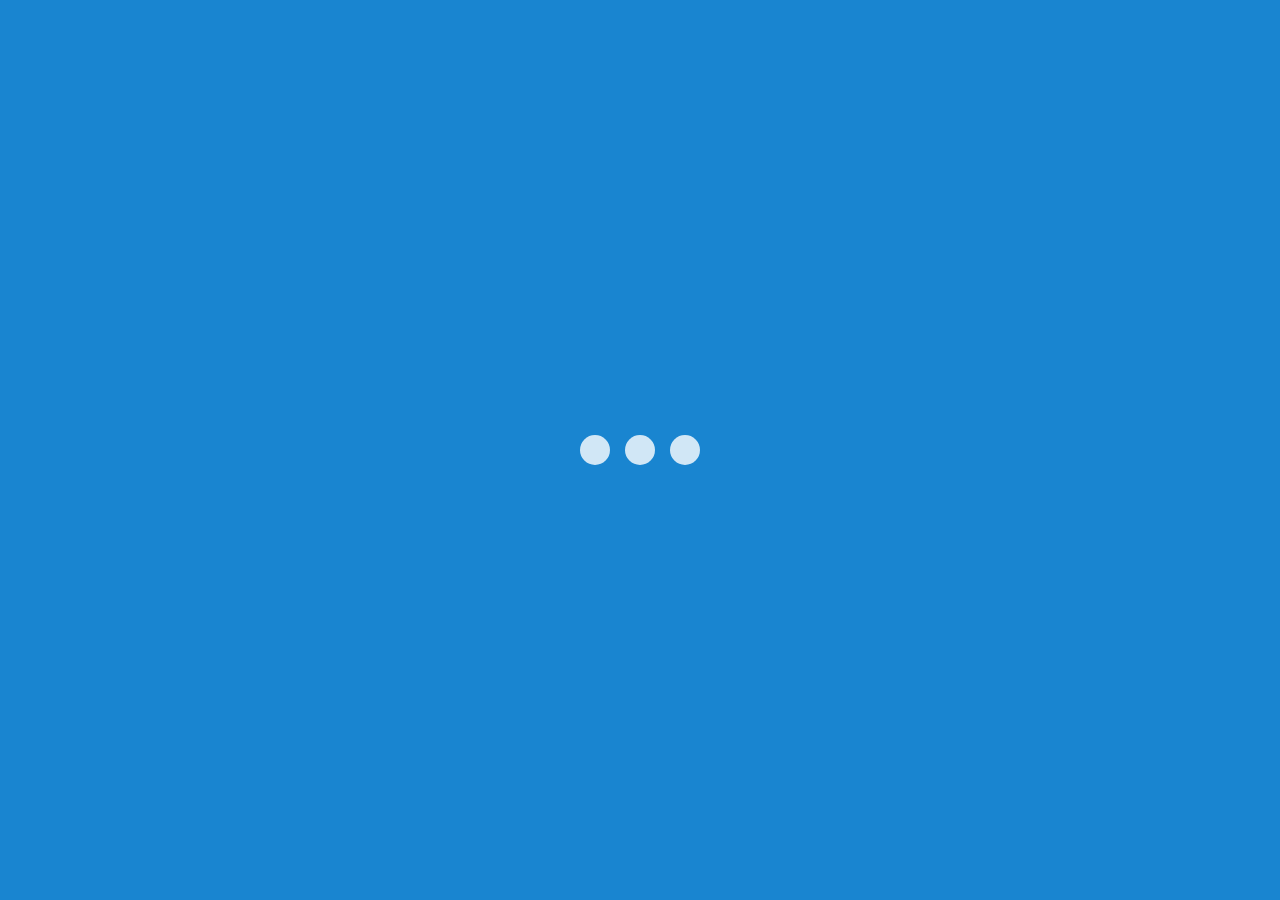
==== index.html @ 0fe854ea "initial commit" ====
<!DOCTYPE HTML>
<html manifest="" lang="en-US">
<head>
    <meta charset="UTF-8">
    <title>clickthrough</title>
    <style type="text/css">
         /**
         * Example of an initial loading indicator.
         * It is recommended to keep this as minimal as possible to provide instant feedback
         * while other resources are still being loaded for the first time
         */
        html, body {
            height: 100%;
            background-color: #1985D0
        }

        #appLoadingIndicator {
            position: absolute;
            top: 50%;
            margin-top: -15px;
            text-align: center;
            width: 100%;
            height: 30px;
            -webkit-animation-name: appLoadingIndicator;
            -webkit-animation-duration: 0.5s;
            -webkit-animation-iteration-count: infinite;
            -webkit-animation-direction: linear;
        }

        #appLoadingIndicator > * {
            background-color: #FFFFFF;
            display: inline-block;
            height: 30px;
            -webkit-border-radius: 15px;
            margin: 0 5px;
            width: 30px;
            opacity: 0.8;
        }

        @-webkit-keyframes appLoadingIndicator{
            0% {
                opacity: 0.8
            }
            50% {
                opacity: 0
            }
            100% {
                opacity: 0.8
            }
        }
    </style>
    <!-- The line below must be kept intact for Sencha Command to build your application -->
    <script id="microloader" type="text/javascript" src=".sencha/app/microloader/development.js"></script>
</head>
<body>
    <div id="appLoadingIndicator">
        <div></div>
        <div></div>
        <div></div>
    </div>
</body>
</html>
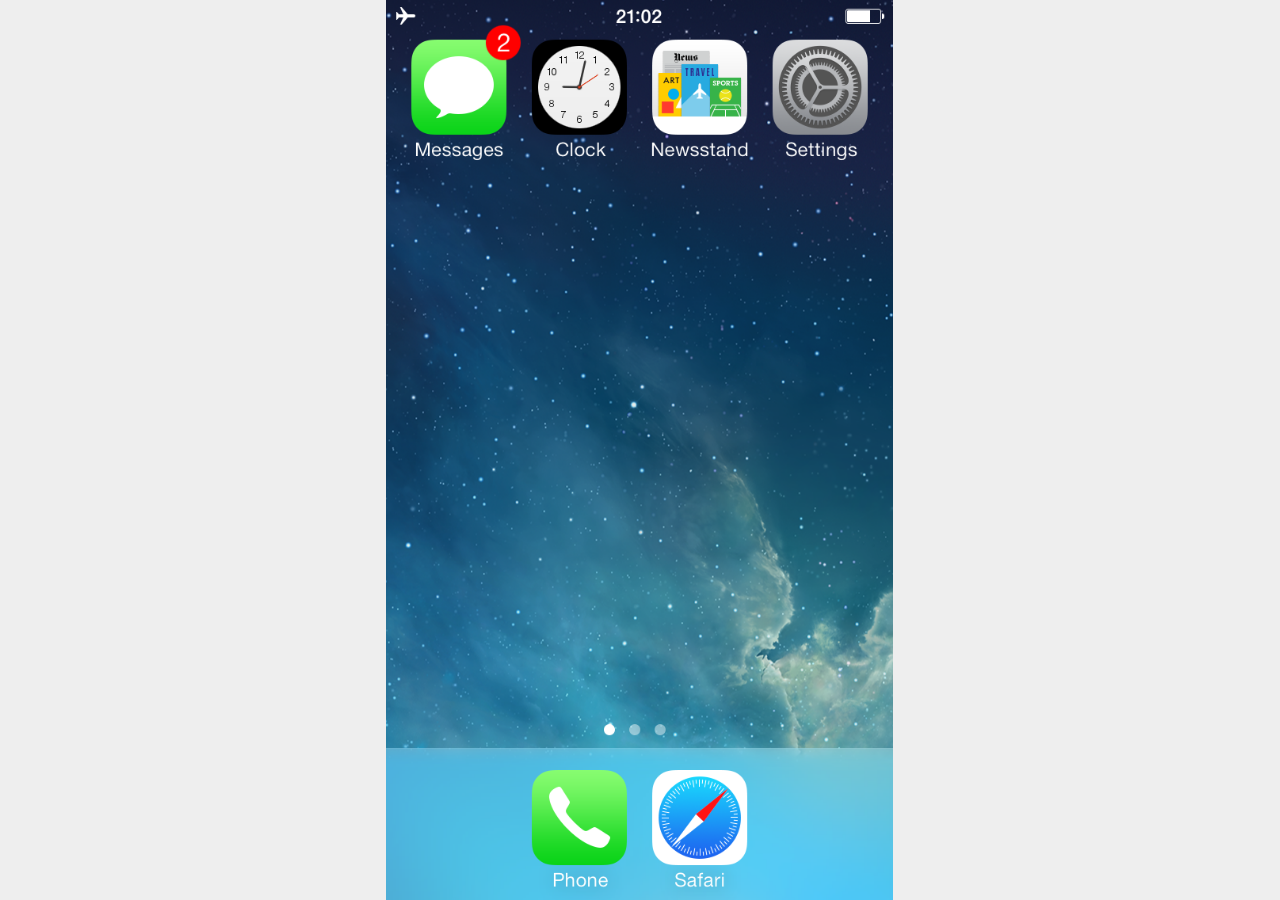
==== commit f9dcd098: "create project website" ====
--- a/index.html
+++ b/index.html
@@ -50,7 +50,183 @@
         }
     </style>
     <!-- The line below must be kept intact for Sencha Command to build your application -->
-    <script id="microloader" type="text/javascript" src=".sencha/app/microloader/development.js"></script>
+    <script type="text/javascript">/**
+ * Sencha Blink - Testing
+ * @author Jacky Nguyen <jacky@sencha.com>
+ */
+(function(global) {
+    var head = global.document.head,
+        Ext = global.Ext;
+
+    if (typeof Ext == 'undefined') {
+        global.Ext = Ext = {};
+    }
+
+    function write(content) {
+        document.write(content);
+    }
+
+    function addMeta(name, content) {
+        var meta = document.createElement('meta');
+
+        meta.setAttribute('name', name);
+        meta.setAttribute('content', content);
+        head.appendChild(meta);
+    }
+
+    Ext.blink = function(options) {
+        var scripts = options.js || [],
+            styleSheets = options.css || [],
+            i, ln, path, platform, theme;
+
+        if (navigator.userAgent.match(/IEMobile\/10\.0/)) {
+            var msViewportStyle = document.createElement("style");
+            msViewportStyle.appendChild(
+                document.createTextNode(
+                    "@media screen and (orientation: portrait) {" +
+                        "@-ms-viewport {width: 320px !important;}" +
+                    "}" +
+                    "@media screen and (orientation: landscape) {" +
+                        "@-ms-viewport {width: 560px !important;}" +
+                    "}"
+                )
+            );
+            document.getElementsByTagName("head")[0].appendChild(msViewportStyle);
+        }
+        addMeta('viewport', 'width=device-width, initial-scale=1.0, maximum-scale=1.0, minimum-scale=1.0, user-scalable=no');
+        addMeta('apple-mobile-web-app-capable', 'yes');
+        addMeta('apple-touch-fullscreen', 'yes');
+
+        Ext.microloaded = true;
+
+        var filterPlatform = window.Ext.filterPlatform = function(platform) {
+            var profileMatch = false,
+                ua = navigator.userAgent,
+                j, jln, exclude;
+
+            platform = [].concat(platform);
+
+            function isPhone(ua) {
+                var isMobile = /Mobile(\/|\s)/.test(ua);
+
+                // Either:
+                // - iOS but not iPad
+                // - Android 2
+                // - Android with "Mobile" in the UA
+
+                return /(iPhone|iPod)/.test(ua) ||
+                          (!/(Silk)/.test(ua) && (/(Android)/.test(ua) && (/(Android 2)/.test(ua) || isMobile))) ||
+                          (/(BlackBerry|BB)/.test(ua) && isMobile) ||
+                          /(Windows Phone)/.test(ua);
+            }
+
+            function isTablet(ua) {
+                return !isPhone(ua) && (/iPad/.test(ua) || /Android|Silk/.test(ua) || /(RIM Tablet OS)/.test(ua) ||
+                    (/MSIE 10/.test(ua) && /; Touch/.test(ua)));
+            }
+
+            // Check if the ?platform parameter is set in the URL
+            var paramsString = window.location.search.substr(1),
+                paramsArray = paramsString.split("&"),
+                params = {},
+                testPlatform, i;
+
+            for (i = 0; i < paramsArray.length; i++) {
+                var tmpArray = paramsArray[i].split("=");
+                params[tmpArray[0]] = tmpArray[1];
+            }
+
+            testPlatform = params.platform;
+            if (testPlatform) {
+                return platform.indexOf(testPlatform) != -1;
+            }
+
+            for (j = 0, jln = platform.length; j < jln; j++) {
+                switch (platform[j]) {
+                    case 'phone':
+                        profileMatch = isPhone(ua);
+                        break;
+                    case 'tablet':
+                        profileMatch = isTablet(ua);
+                        break;
+                    case 'desktop':
+                        profileMatch = !isPhone(ua) && !isTablet(ua);
+                        break;
+                    case 'ios':
+                        profileMatch = /(iPad|iPhone|iPod)/.test(ua);
+                        break;
+                    case 'android':
+                        profileMatch = /(Android|Silk)/.test(ua);
+                        break;
+                    case 'blackberry':
+                        profileMatch = /(BlackBerry|BB)/.test(ua);
+                        break;
+                    case 'safari':
+                        profileMatch = /Safari/.test(ua) && !(/(BlackBerry|BB)/.test(ua));
+                        break;
+                    case 'chrome':
+                        profileMatch = /Chrome/.test(ua);
+                        break;
+                    case 'ie10':
+                        profileMatch = /MSIE 10/.test(ua);
+                        break;
+                    case 'windows':
+                        profileMatch = /MSIE 10/.test(ua) || /Trident/.test(ua);
+                        break;
+                    case 'tizen':
+                        profileMatch = /Tizen/.test(ua);
+                        break;
+                    case 'firefox':
+                        profileMatch = /Firefox/.test(ua);
+                }
+                if (profileMatch) {
+                    return true;
+                }
+            }
+            return false;
+        };
+
+        for (i = 0,ln = styleSheets.length; i < ln; i++) {
+            path = styleSheets[i];
+
+            if (typeof path != 'string') {
+                platform = path.platform;
+                exclude = path.exclude;
+                theme = path.theme;
+                path = path.path;
+            }
+
+            if (platform) {
+                if (!filterPlatform(platform) || filterPlatform(exclude)) {
+                    continue;
+                }
+                Ext.theme = {
+                    name: theme || 'Default'
+                };
+            }
+            write('<link rel="stylesheet" href="'+path+'">');
+        }
+
+        for (i = 0,ln = scripts.length; i < ln; i++) {
+            path = scripts[i];
+
+            if (typeof path != 'string') {
+                platform = path.platform;
+                exclude = path.exclude;
+                path = path.path;
+            }
+
+            if (platform) {
+                if (!filterPlatform(platform) || filterPlatform(exclude)) {
+                    continue;
+                }
+            }
+
+            write('<script src="'+path+'"></'+'script>');
+        }
+    }
+
+})(this);Ext.blink({"id":"d1981f04-7be2-4808-b0d1-060298293b71","js":[{"path":"phonegap.js","remote":true},{"path":"app.js","update":"delta"}],"css":[{"path":"resources/css/app.css","update":"delta"}]});</script>
 </head>
 <body>
     <div id="appLoadingIndicator">
